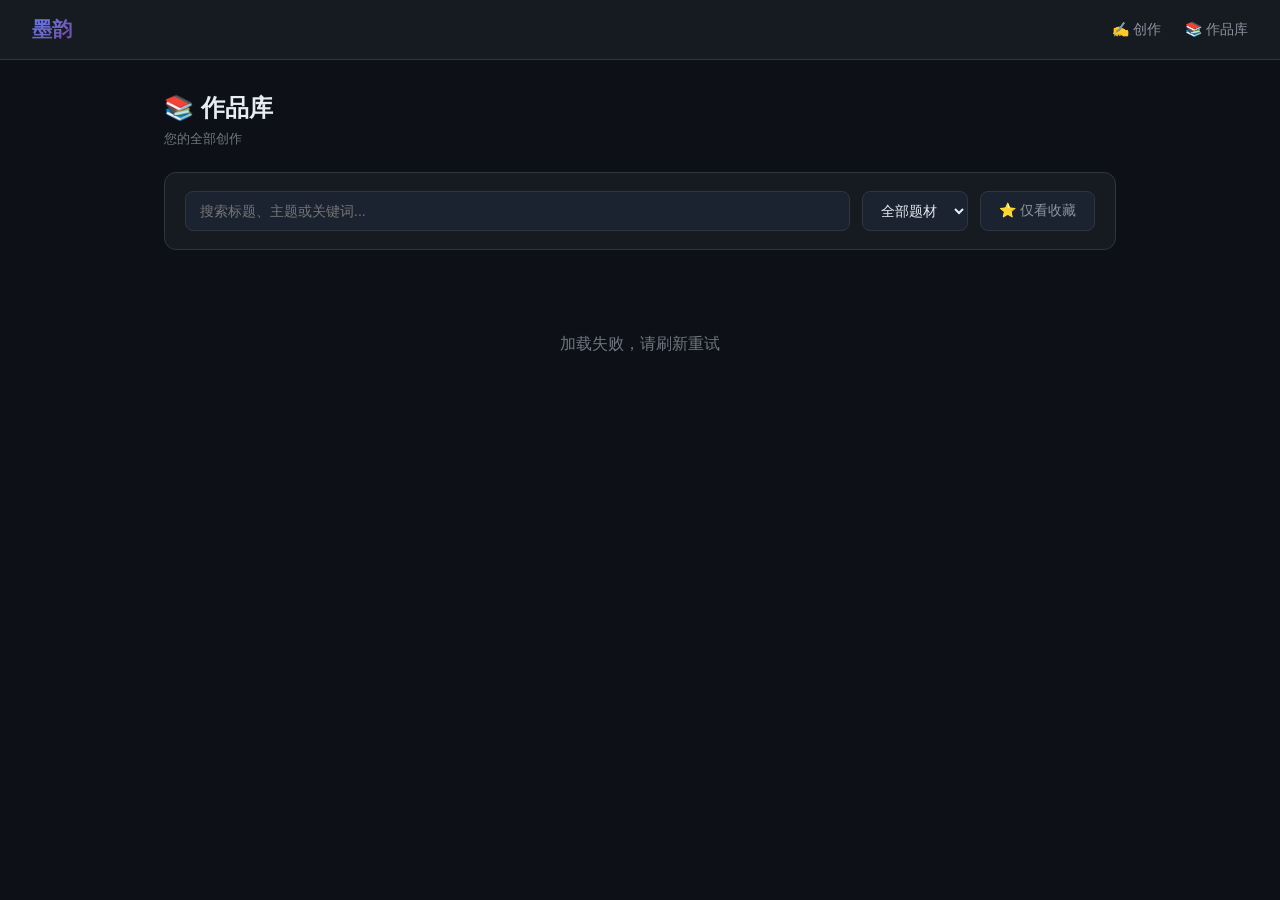
==== templates/history.html @ cf3dd603 "feat: MVP v1.0 - 文章创作工作台 - Flask 后端（26 个 API 接口） - 5 种文体 AI 生成引擎 - 用户认证（注册/登录/登出） - 安全：SECRET_KEY 环境" ====
<!DOCTYPE html>
<html lang="zh-CN">
<head>
    <meta charset="UTF-8">
    <meta name="viewport" content="width=device-width, initial-scale=1.0">
    <title>作品库 - 墨韵</title>
    <style>
        * { margin: 0; padding: 0; box-sizing: border-box; }
        :root {
            --bg-primary: #0d1117;
            --bg-secondary: #161b22;
            --bg-tertiary: #1c2330;
            --border: #30363d;
            --text-primary: #e6edf3;
            --text-secondary: #8b949e;
            --text-muted: #6e7681;
            --accent: #7c8cf8;
            --accent-glow: rgba(124, 140, 248, 0.15);
            --accent-grad: linear-gradient(135deg, #667eea 0%, #764ba2 100%);
            --danger: #f85149;
            --success: #3fb950;
            --gold: #ffd866;
            --radius: 12px;
            --radius-sm: 8px;
            --shadow: 0 8px 24px rgba(0,0,0,0.4);
        }
        body {
            font-family: -apple-system, 'PingFang SC', 'Microsoft YaHei', sans-serif;
            background: var(--bg-primary);
            color: var(--text-primary);
            min-height: 100vh;
        }
        .topbar {
            background: var(--bg-secondary);
            border-bottom: 1px solid var(--border);
            padding: 16px 32px;
            display: flex;
            justify-content: space-between;
            align-items: center;
            position: sticky;
            top: 0;
            z-index: 100;
        }
        .topbar-brand {
            font-size: 20px;
            font-weight: 700;
            background: var(--accent-grad);
            -webkit-background-clip: text;
            -webkit-text-fill-color: transparent;
        }
        .topbar-nav { display: flex; gap: 24px; align-items: center; }
        .topbar-nav a { color: var(--text-secondary); text-decoration: none; font-size: 14px; transition: color 0.3s; }
        .topbar-nav a:hover { color: var(--accent); }
        .content { max-width: 1000px; margin: 0 auto; padding: 32px 24px 80px; }

        .page-title { font-size: 24px; font-weight: 700; margin-bottom: 6px; }
        .page-sub { font-size: 13px; color: var(--text-muted); margin-bottom: 24px; }

        .toolbar {
            display: flex;
            gap: 12px;
            flex-wrap: wrap;
            margin-bottom: 24px;
            padding: 18px 20px;
            background: var(--bg-secondary);
            border: 1px solid var(--border);
            border-radius: var(--radius);
        }
        .toolbar input, .toolbar select {
            padding: 10px 14px;
            background: var(--bg-tertiary);
            border: 1px solid var(--border);
            border-radius: var(--radius-sm);
            color: var(--text-primary);
            font-size: 14px;
            font-family: inherit;
        }
        .toolbar input { flex: 1; min-width: 180px; }
        .toolbar input:focus, .toolbar select:focus { outline: none; border-color: var(--accent); }
        .toolbar .filter-btn {
            padding: 10px 18px;
            background: var(--bg-tertiary);
            border: 1px solid var(--border);
            color: var(--text-secondary);
            border-radius: var(--radius-sm);
            cursor: pointer;
            font-size: 14px;
            font-family: inherit;
            transition: all 0.25s;
        }
        .toolbar .filter-btn.active { border-color: var(--accent); color: var(--accent); background: var(--accent-glow); }

        .work-list { display: flex; flex-direction: column; gap: 14px; }
        .work-card {
            background: var(--bg-secondary);
            border: 1px solid var(--border);
            border-radius: var(--radius);
            padding: 20px 24px;
            display: flex;
            justify-content: space-between;
            align-items: center;
            gap: 16px;
            transition: all 0.25s;
        }
        .work-card:hover { border-color: var(--accent); transform: translateX(3px); }
        .work-card.fav { border-left: 3px solid var(--gold); }
        .work-info { flex: 1; min-width: 0; }
        .work-title {
            font-size: 16px;
            font-weight: 600;
            margin-bottom: 10px;
            white-space: nowrap;
            overflow: hidden;
            text-overflow: ellipsis;
            display: flex;
            align-items: center;
            gap: 8px;
        }
        .work-title .star { color: var(--gold); }
        .work-meta { display: flex; flex-wrap: wrap; gap: 8px; }
        .tag {
            font-size: 12px;
            padding: 3px 10px;
            background: var(--bg-tertiary);
            border: 1px solid var(--border);
            border-radius: 20px;
            color: var(--text-secondary);
        }
        .tag-accent { color: var(--accent); border-color: var(--accent); }
        .work-actions { display: flex; gap: 8px; flex-shrink: 0; }
        .btn {
            padding: 7px 14px;
            background: var(--bg-tertiary);
            border: 1px solid var(--border);
            color: var(--text-secondary);
            border-radius: var(--radius-sm);
            cursor: pointer;
            font-size: 13px;
            transition: all 0.25s;
            font-family: inherit;
            white-space: nowrap;
        }
        .btn:hover { border-color: var(--accent); color: var(--accent); }
        .btn-danger { border-color: var(--danger); color: var(--danger); }
        .btn-danger:hover { background: var(--danger); color: #fff; }
        .btn-star { border-color: var(--gold); color: var(--gold); }
        .btn-star:hover { background: var(--gold); color: #222; }

        .empty-state { text-align: center; padding: 80px 20px; color: var(--text-muted); }
        .empty-state .icon { font-size: 56px; opacity: 0.3; margin-bottom: 16px; }
        .empty-state a { color: var(--accent); text-decoration: none; }
        .loading { text-align: center; padding: 60px; color: var(--text-muted); }
        .loading .spinner {
            width: 36px; height: 36px;
            margin: 0 auto 16px;
            border: 3px solid var(--border);
            border-top-color: var(--accent);
            border-radius: 50%;
            animation: spin 0.8s linear infinite;
        }
        @keyframes spin { to { transform: rotate(360deg); } }
    </style>
</head>
<body>
    <div class="topbar">
        <div class="topbar-brand">墨韵</div>
        <div class="topbar-nav">
            <a href="/">✍️ 创作</a>
            <a href="/history">📚 作品库</a>
        </div>
    </div>
    <div class="content">
        <div class="page-title">📚 作品库</div>
        <div class="page-sub" id="pageSub">您的全部创作</div>

        <div class="toolbar">
            <input type="text" id="searchInput" placeholder="搜索标题、主题或关键词..." oninput="debouncedLoad()">
            <select id="genreSelect" onchange="loadArticles()">
                <option value="">全部题材</option>
            </select>
            <button class="filter-btn" id="favBtn" onclick="toggleFavFilter()">⭐ 仅看收藏</button>
        </div>

        <div class="work-list" id="workList">
            <div class="loading"><div class="spinner"></div>加载中...</div>
        </div>
    </div>
    <script>
        let favOnly = false;
        let debounceTimer = null;

        function esc(s) {
            return String(s == null ? '' : s).replace(/&/g, '&amp;').replace(/</g, '&lt;').replace(/>/g, '&gt;').replace(/"/g, '&quot;');
        }

        function debouncedLoad() {
            clearTimeout(debounceTimer);
            debounceTimer = setTimeout(loadArticles, 300);
        }

        function toggleFavFilter() {
            favOnly = !favOnly;
            document.getElementById('favBtn').classList.toggle('active', favOnly);
            loadArticles();
        }

        function loadGenres() {
            fetch('/api/genres')
            .then(res => res.json())
            .then(data => {
                const sel = document.getElementById('genreSelect');
                (data.genres || []).forEach(g => {
                    const opt = document.createElement('option');
                    opt.value = g;
                    opt.textContent = g;
                    sel.appendChild(opt);
                });
            });
        }

        function loadArticles() {
            const q = document.getElementById('searchInput').value.trim();
            const genre = document.getElementById('genreSelect').value;
            const params = new URLSearchParams();
            if (q) params.set('q', q);
            if (genre) params.set('genre', genre);
            if (favOnly) params.set('fav', '1');

            const list = document.getElementById('workList');
            list.innerHTML = '<div class="loading"><div class="spinner"></div>加载中...</div>';

            fetch('/api/articles?' + params.toString())
            .then(res => res.json())
            .then(data => {
                const works = data.articles || [];
                const sub = document.getElementById('pageSub');
                if (sub) sub.textContent = '共 ' + works.length + ' 篇作品';
                if (works.length === 0) {
                    list.innerHTML = '<div class="empty-state"><div class="icon">📭</div><p>没有找到作品</p><p style="margin-top:10px;"><a href="/">去创作一篇 ✨</a></p></div>';
                    return;
                }
                let html = '';
                works.forEach(a => {
                    html += '<div class="work-card' + (a.is_favorite ? ' fav' : '') + '">';
                    html += '<div class="work-info">';
                    html += '<div class="work-title">' + (a.is_favorite ? '<span class="star">★</span>' : '') + esc(a.title) + '</div>';
                    html += '<div class="work-meta">';
                    html += '<span class="tag tag-accent">' + esc(a.genre) + '</span>';
                    html += '<span class="tag">主题 · ' + esc(a.topic) + '</span>';
                    html += '<span class="tag">' + a.chapter_count + ' 部分</span>';
                    html += '<span class="tag">' + a.word_count + ' 字</span>';
                    html += '<span class="tag">' + esc(a.created_at) + '</span>';
                    html += '</div></div>';
                    html += '<div class="work-actions">';
                    html += '<button class="btn" onclick="location.href=\'/article/' + a.id + '\'">阅读</button>';
                    html += '<button class="btn" onclick="renameWork(' + a.id + ')">重命名</button>';
                    html += '<button class="btn btn-star" onclick="toggleFav(' + a.id + ')">' + (a.is_favorite ? '取消收藏' : '收藏') + '</button>';
                    html += '<button class="btn btn-danger" onclick="deleteWork(' + a.id + ')">删除</button>';
                    html += '</div></div>';
                });
                list.innerHTML = html;
            })
            .catch(() => {
                list.innerHTML = '<div class="loading">加载失败，请刷新重试</div>';
            });
        }

        function renameWork(id) {
            const current = prompt('请输入新的标题：');
            if (current === null) return;
            const title = current.trim();
            if (!title) { alert('标题不能为空'); return; }
            fetch('/api/articles/' + id + '/rename', {
                method: 'PUT',
                headers: { 'Content-Type': 'application/json' },
                body: JSON.stringify({ title: title })
            })
            .then(res => res.json())
            .then(() => loadArticles())
            .catch(() => alert('重命名失败，请重试'));
        }

        function toggleFav(id) {
            fetch('/api/articles/' + id + '/favorite', { method: 'POST' })
            .then(res => res.json())
            .then(() => loadArticles())
            .catch(() => alert('操作失败，请重试'));
        }

        function deleteWork(id) {
            if (!confirm('确定删除这篇作品？删除后无法恢复。')) return;
            fetch('/api/articles/' + id, { method: 'DELETE' })
            .then(res => res.json())
            .then(() => loadArticles());
        }

        loadGenres();
        loadArticles();
    </script>
</body>
</html>
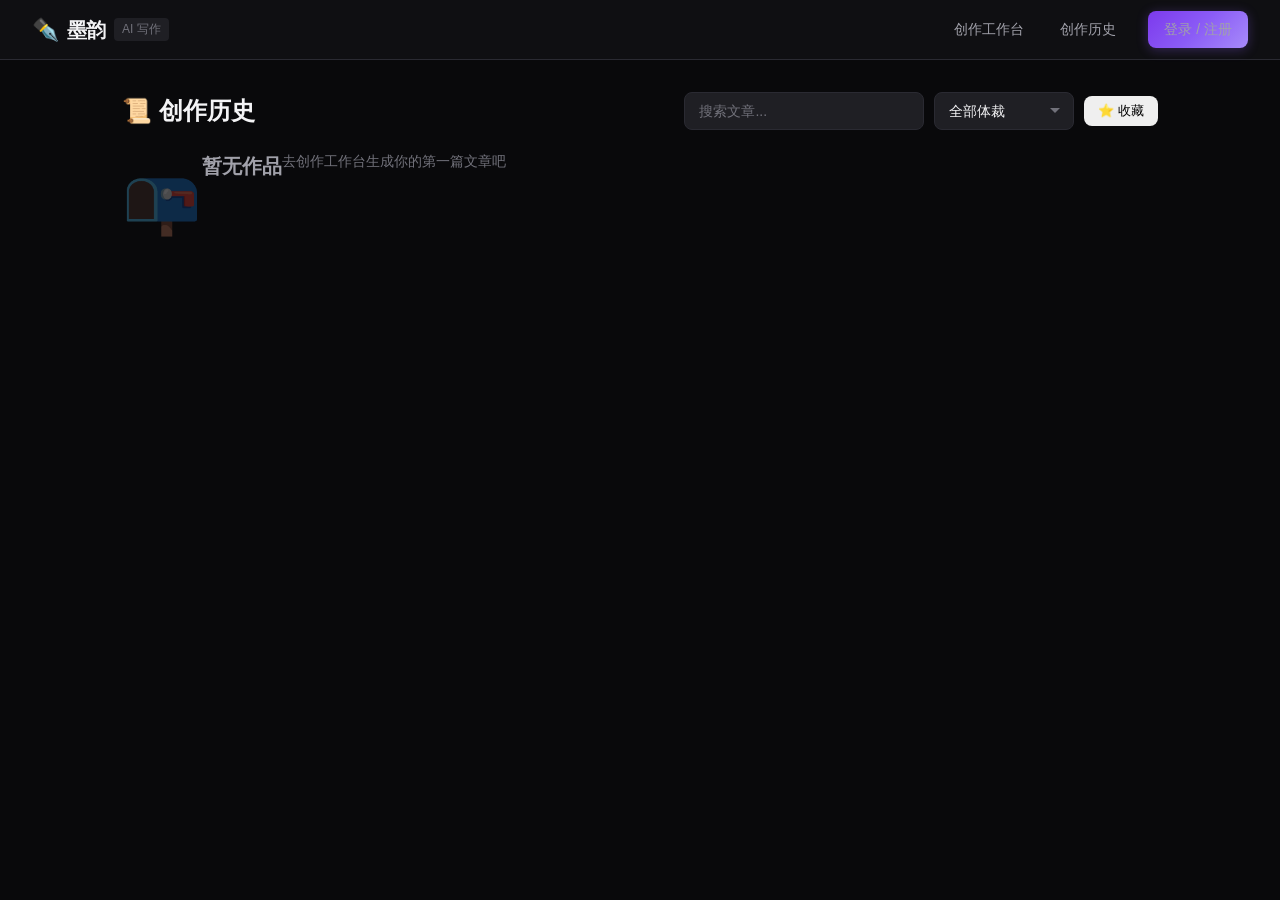
==== commit 45a61783: "fix: 全面审核修复 - 7 项问题全部解决 - 会员到期提醒（reminder 字段，7天内到期提示续费） - 后端 AI 生成次数校验（用完返回 429） - API 接口文档（API.md，覆" ====
--- a/templates/history.html
+++ b/templates/history.html
@@ -3,298 +3,236 @@
 <head>
     <meta charset="UTF-8">
     <meta name="viewport" content="width=device-width, initial-scale=1.0">
-    <title>作品库 - 墨韵</title>
-    <style>
-        * { margin: 0; padding: 0; box-sizing: border-box; }
-        :root {
-            --bg-primary: #0d1117;
-            --bg-secondary: #161b22;
-            --bg-tertiary: #1c2330;
-            --border: #30363d;
-            --text-primary: #e6edf3;
-            --text-secondary: #8b949e;
-            --text-muted: #6e7681;
-            --accent: #7c8cf8;
-            --accent-glow: rgba(124, 140, 248, 0.15);
-            --accent-grad: linear-gradient(135deg, #667eea 0%, #764ba2 100%);
-            --danger: #f85149;
-            --success: #3fb950;
-            --gold: #ffd866;
-            --radius: 12px;
-            --radius-sm: 8px;
-            --shadow: 0 8px 24px rgba(0,0,0,0.4);
-        }
-        body {
-            font-family: -apple-system, 'PingFang SC', 'Microsoft YaHei', sans-serif;
-            background: var(--bg-primary);
-            color: var(--text-primary);
-            min-height: 100vh;
-        }
-        .topbar {
-            background: var(--bg-secondary);
-            border-bottom: 1px solid var(--border);
-            padding: 16px 32px;
-            display: flex;
-            justify-content: space-between;
-            align-items: center;
-            position: sticky;
-            top: 0;
-            z-index: 100;
-        }
-        .topbar-brand {
-            font-size: 20px;
-            font-weight: 700;
-            background: var(--accent-grad);
-            -webkit-background-clip: text;
-            -webkit-text-fill-color: transparent;
-        }
-        .topbar-nav { display: flex; gap: 24px; align-items: center; }
-        .topbar-nav a { color: var(--text-secondary); text-decoration: none; font-size: 14px; transition: color 0.3s; }
-        .topbar-nav a:hover { color: var(--accent); }
-        .content { max-width: 1000px; margin: 0 auto; padding: 32px 24px 80px; }
-
-        .page-title { font-size: 24px; font-weight: 700; margin-bottom: 6px; }
-        .page-sub { font-size: 13px; color: var(--text-muted); margin-bottom: 24px; }
-
-        .toolbar {
-            display: flex;
-            gap: 12px;
-            flex-wrap: wrap;
-            margin-bottom: 24px;
-            padding: 18px 20px;
-            background: var(--bg-secondary);
-            border: 1px solid var(--border);
-            border-radius: var(--radius);
-        }
-        .toolbar input, .toolbar select {
-            padding: 10px 14px;
-            background: var(--bg-tertiary);
-            border: 1px solid var(--border);
-            border-radius: var(--radius-sm);
-            color: var(--text-primary);
-            font-size: 14px;
-            font-family: inherit;
-        }
-        .toolbar input { flex: 1; min-width: 180px; }
-        .toolbar input:focus, .toolbar select:focus { outline: none; border-color: var(--accent); }
-        .toolbar .filter-btn {
-            padding: 10px 18px;
-            background: var(--bg-tertiary);
-            border: 1px solid var(--border);
-            color: var(--text-secondary);
-            border-radius: var(--radius-sm);
-            cursor: pointer;
-            font-size: 14px;
-            font-family: inherit;
-            transition: all 0.25s;
-        }
-        .toolbar .filter-btn.active { border-color: var(--accent); color: var(--accent); background: var(--accent-glow); }
-
-        .work-list { display: flex; flex-direction: column; gap: 14px; }
-        .work-card {
-            background: var(--bg-secondary);
-            border: 1px solid var(--border);
-            border-radius: var(--radius);
-            padding: 20px 24px;
-            display: flex;
-            justify-content: space-between;
-            align-items: center;
-            gap: 16px;
-            transition: all 0.25s;
-        }
-        .work-card:hover { border-color: var(--accent); transform: translateX(3px); }
-        .work-card.fav { border-left: 3px solid var(--gold); }
-        .work-info { flex: 1; min-width: 0; }
-        .work-title {
-            font-size: 16px;
-            font-weight: 600;
-            margin-bottom: 10px;
-            white-space: nowrap;
-            overflow: hidden;
-            text-overflow: ellipsis;
-            display: flex;
-            align-items: center;
-            gap: 8px;
-        }
-        .work-title .star { color: var(--gold); }
-        .work-meta { display: flex; flex-wrap: wrap; gap: 8px; }
-        .tag {
-            font-size: 12px;
-            padding: 3px 10px;
-            background: var(--bg-tertiary);
-            border: 1px solid var(--border);
-            border-radius: 20px;
-            color: var(--text-secondary);
-        }
-        .tag-accent { color: var(--accent); border-color: var(--accent); }
-        .work-actions { display: flex; gap: 8px; flex-shrink: 0; }
-        .btn {
-            padding: 7px 14px;
-            background: var(--bg-tertiary);
-            border: 1px solid var(--border);
-            color: var(--text-secondary);
-            border-radius: var(--radius-sm);
-            cursor: pointer;
-            font-size: 13px;
-            transition: all 0.25s;
-            font-family: inherit;
-            white-space: nowrap;
-        }
-        .btn:hover { border-color: var(--accent); color: var(--accent); }
-        .btn-danger { border-color: var(--danger); color: var(--danger); }
-        .btn-danger:hover { background: var(--danger); color: #fff; }
-        .btn-star { border-color: var(--gold); color: var(--gold); }
-        .btn-star:hover { background: var(--gold); color: #222; }
-
-        .empty-state { text-align: center; padding: 80px 20px; color: var(--text-muted); }
-        .empty-state .icon { font-size: 56px; opacity: 0.3; margin-bottom: 16px; }
-        .empty-state a { color: var(--accent); text-decoration: none; }
-        .loading { text-align: center; padding: 60px; color: var(--text-muted); }
-        .loading .spinner {
-            width: 36px; height: 36px;
-            margin: 0 auto 16px;
-            border: 3px solid var(--border);
-            border-top-color: var(--accent);
-            border-radius: 50%;
-            animation: spin 0.8s linear infinite;
-        }
-        @keyframes spin { to { transform: rotate(360deg); } }
-    </style>
+    <meta http-equiv="Cache-Control" content="no-cache, no-store, must-revalidate">
+    <link rel="icon" type="image/svg+xml" href="/static/favicon.svg">
+    <title>创作历史 · 墨韵</title>
+    <link rel="stylesheet" href="/static/style.css?v=15">
 </head>
 <body>
-    <div class="topbar">
-        <div class="topbar-brand">墨韵</div>
-        <div class="topbar-nav">
-            <a href="/">✍️ 创作</a>
-            <a href="/history">📚 作品库</a>
+    <header class="topbar">
+        <div class="topbar-brand">
+            <span class="brand-icon">✒️</span>
+            墨韵
+            <span class="brand-sub">AI 写作</span>
+        </div>
+        <nav class="topbar-nav">
+            <a href="/">创作工作台</a>
+            <a href="/history" class="active">创作历史</a>
+            <span class="topbar-user" id="userInfo"></span>
+            <a href="javascript:void(0)" id="authLink" class="btn btn-sm btn-primary" onclick="openAuthModal('login')">登录 / 注册</a>
+        </nav>
+    </header>
+
+    <div class="workspace" style="max-width:1100px;margin:0 auto;padding:32px;">
+        <div class="result-header">
+            <h2 style="font-size:24px;font-weight:700;">📜 创作历史</h2>
+            <div style="display:flex;gap:10px;align-items:center;">
+                <input type="text" class="input-field" id="searchInput" placeholder="搜索文章..." style="width:240px;">
+                <select class="input-field" id="genreFilter" style="width:140px;">
+                    <option value="">全部体裁</option>
+                </select>
+                <button class="btn btn-sm" id="favFilter" onclick="toggleFavFilter()" style="white-space:nowrap;">⭐ 收藏</button>
+            </div>
+        </div>
+
+        <div id="articleList" style="display:flex;flex-direction:column;gap:12px;margin-top:20px;"></div>
+
+        <div id="emptyState" class="workspace-empty" style="display:none;">
+            <div class="icon">📭</div>
+            <div class="text">暂无作品</div>
+            <div class="hint">去创作工作台生成你的第一篇文章吧</div>
+        </div>
+
+        <div id="loadingState" class="loading-state" style="display:none;">
+            <div class="spinner"></div>
+            <p style="margin-top:12px;color:var(--text-tertiary);">加载中...</p>
         </div>
     </div>
-    <div class="content">
-        <div class="page-title">📚 作品库</div>
-        <div class="page-sub" id="pageSub">您的全部创作</div>
-
-        <div class="toolbar">
-            <input type="text" id="searchInput" placeholder="搜索标题、主题或关键词..." oninput="debouncedLoad()">
-            <select id="genreSelect" onchange="loadArticles()">
-                <option value="">全部题材</option>
-            </select>
-            <button class="filter-btn" id="favBtn" onclick="toggleFavFilter()">⭐ 仅看收藏</button>
-        </div>
-
-        <div class="work-list" id="workList">
-            <div class="loading"><div class="spinner"></div>加载中...</div>
+
+    <div class="modal-overlay" id="authModal">
+        <div class="modal">
+            <button class="modal-close" onclick="closeAuthModal()">✕</button>
+            <div class="modal-icon">✒️</div>
+            <h2 id="authTitle">欢迎回来</h2>
+            <p class="modal-subtitle" id="authSubtitle">登录你的账号，继续创作之旅</p>
+            <div class="form-group">
+                <label>用户名</label>
+                <input type="text" class="input-field" id="authUsername" placeholder="请输入用户名（2-20个字符）">
+            </div>
+            <div class="form-group">
+                <label>密码</label>
+                <input type="password" class="input-field" id="authPassword" placeholder="请输入密码（至少6位）">
+            </div>
+            <div class="error-msg" id="authError"></div>
+            <button class="modal-btn" id="authSubmit" onclick="submitAuth()">登录</button>
+            <div class="switch-text">
+                <span id="switchText">还没有账号？</span>
+                <a id="switchLink" onclick="openAuthModal('register')">立即注册</a>
+            </div>
+            <div class="modal-footer">🔒 安全加密传输 · 你的数据只属于你</div>
         </div>
     </div>
+
     <script>
-        let favOnly = false;
-        let debounceTimer = null;
-
-        function esc(s) {
-            return String(s == null ? '' : s).replace(/&/g, '&amp;').replace(/</g, '&lt;').replace(/>/g, '&gt;').replace(/"/g, '&quot;');
-        }
-
-        function debouncedLoad() {
-            clearTimeout(debounceTimer);
-            debounceTimer = setTimeout(loadArticles, 300);
+        let authMode = 'login';
+        let favFilterOn = false;
+
+        function openAuthModal(mode) {
+            authMode = mode;
+            document.getElementById('authModal').classList.add('show');
+            document.getElementById('authTitle').textContent = mode === 'login' ? '欢迎回来' : '创建账号';
+            document.getElementById('authSubtitle').textContent = mode === 'login' ? '登录你的账号，继续创作之旅' : '注册墨韵账号，开启 AI 创作之旅';
+            document.getElementById('authSubmit').textContent = mode === 'login' ? '登录' : '注册';
+            document.getElementById('switchText').textContent = mode === 'login' ? '还没有账号？' : '已有账号？';
+            document.getElementById('switchLink').textContent = mode === 'login' ? '立即注册' : '去登录';
+            document.getElementById('authError').classList.remove('show');
+            history.pushState({ modalOpen: true }, '');
+        }
+
+        function closeAuthModal() {
+            document.getElementById('authModal').classList.remove('show');
+            if (history.state && history.state.modalOpen) history.back();
+        }
+
+        window.addEventListener('popstate', function(e) {
+            if (e.state && e.state.modalOpen) document.getElementById('authModal').classList.remove('show');
+        });
+
+        document.addEventListener('click', function(e) {
+            if (e.target.id === 'authModal') closeAuthModal();
+        });
+
+        function submitAuth() {
+            const username = document.getElementById('authUsername').value.trim();
+            const password = document.getElementById('authPassword').value.trim();
+            const errorEl = document.getElementById('authError');
+            if (!username || !password) { errorEl.textContent = '请填写用户名和密码'; errorEl.classList.add('show'); return; }
+            fetch('/api/' + authMode, {
+                method: 'POST', headers: { 'Content-Type': 'application/json' },
+                body: JSON.stringify({ username, password })
+            }).then(res => res.json()).then(data => {
+                if (data.error) { errorEl.textContent = data.error; errorEl.classList.add('show'); }
+                else { document.getElementById('authModal').classList.remove('show'); checkUserStatus(); loadArticles(); }
+            }).catch(() => { errorEl.textContent = '请求失败，请重试'; errorEl.classList.add('show'); });
+        }
+
+        function checkUserStatus() {
+            fetch('/api/user/status').then(res => res.json()).then(data => {
+                const ui = document.getElementById('userInfo');
+                const al = document.getElementById('authLink');
+                if (data.logged_in) {
+                    ui.textContent = '👤 ' + data.username;
+                    al.textContent = '退出';
+                    al.onclick = () => { fetch('/api/logout', { method: 'POST' }).then(() => location.reload()); };
+                }
+            });
         }
 
         function toggleFavFilter() {
-            favOnly = !favOnly;
-            document.getElementById('favBtn').classList.toggle('active', favOnly);
+            favFilterOn = !favFilterOn;
+            document.getElementById('favFilter').style.background = favFilterOn ? 'var(--accent-soft)' : '';
+            document.getElementById('favFilter').style.color = favFilterOn ? 'var(--accent-strong)' : '';
             loadArticles();
-        }
-
-        function loadGenres() {
-            fetch('/api/genres')
-            .then(res => res.json())
-            .then(data => {
-                const sel = document.getElementById('genreSelect');
-                (data.genres || []).forEach(g => {
-                    const opt = document.createElement('option');
-                    opt.value = g;
-                    opt.textContent = g;
-                    sel.appendChild(opt);
-                });
-            });
         }
 
         function loadArticles() {
             const q = document.getElementById('searchInput').value.trim();
-            const genre = document.getElementById('genreSelect').value;
+            const genre = document.getElementById('genreFilter').value;
+            const fav = favFilterOn ? '1' : '';
             const params = new URLSearchParams();
             if (q) params.set('q', q);
             if (genre) params.set('genre', genre);
-            if (favOnly) params.set('fav', '1');
-
-            const list = document.getElementById('workList');
-            list.innerHTML = '<div class="loading"><div class="spinner"></div>加载中...</div>';
+            if (fav) params.set('fav', fav);
+
+            document.getElementById('loadingState').style.display = 'block';
+            document.getElementById('articleList').innerHTML = '';
+            document.getElementById('emptyState').style.display = 'none';
 
             fetch('/api/articles?' + params.toString())
             .then(res => res.json())
             .then(data => {
-                const works = data.articles || [];
-                const sub = document.getElementById('pageSub');
-                if (sub) sub.textContent = '共 ' + works.length + ' 篇作品';
-                if (works.length === 0) {
-                    list.innerHTML = '<div class="empty-state"><div class="icon">📭</div><p>没有找到作品</p><p style="margin-top:10px;"><a href="/">去创作一篇 ✨</a></p></div>';
+                document.getElementById('loadingState').style.display = 'none';
+                if (!data.articles || data.articles.length === 0) {
+                    document.getElementById('emptyState').style.display = 'flex';
                     return;
                 }
-                let html = '';
-                works.forEach(a => {
-                    html += '<div class="work-card' + (a.is_favorite ? ' fav' : '') + '">';
-                    html += '<div class="work-info">';
-                    html += '<div class="work-title">' + (a.is_favorite ? '<span class="star">★</span>' : '') + esc(a.title) + '</div>';
-                    html += '<div class="work-meta">';
-                    html += '<span class="tag tag-accent">' + esc(a.genre) + '</span>';
-                    html += '<span class="tag">主题 · ' + esc(a.topic) + '</span>';
-                    html += '<span class="tag">' + a.chapter_count + ' 部分</span>';
-                    html += '<span class="tag">' + a.word_count + ' 字</span>';
-                    html += '<span class="tag">' + esc(a.created_at) + '</span>';
-                    html += '</div></div>';
-                    html += '<div class="work-actions">';
-                    html += '<button class="btn" onclick="location.href=\'/article/' + a.id + '\'">阅读</button>';
-                    html += '<button class="btn" onclick="renameWork(' + a.id + ')">重命名</button>';
-                    html += '<button class="btn btn-star" onclick="toggleFav(' + a.id + ')">' + (a.is_favorite ? '取消收藏' : '收藏') + '</button>';
-                    html += '<button class="btn btn-danger" onclick="deleteWork(' + a.id + ')">删除</button>';
-                    html += '</div></div>';
+                const list = document.getElementById('articleList');
+                data.articles.forEach(a => {
+                    const card = document.createElement('div');
+                    card.style.cssText = 'background:var(--bg-elevated);border:1px solid var(--border-default);border-radius:var(--radius-lg);padding:20px;display:flex;justify-content:space-between;align-items:center;transition:all var(--transition);';
+                    card.onmouseenter = () => { card.style.borderColor = 'var(--border-strong)'; card.style.boxShadow = 'var(--shadow-sm)'; };
+                    card.onmouseleave = () => { card.style.borderColor = 'var(--border-default)'; card.style.boxShadow = 'none'; };
+                    card.innerHTML = `
+                        <div style="flex:1;cursor:pointer;" onclick="location.href='/article/${a.id}'">
+                            <h4 style="font-size:16px;font-weight:600;margin-bottom:6px;">${escapeHtml(a.title)}</h4>
+                            <div style="font-size:12px;color:var(--text-tertiary);display:flex;gap:12px;">
+                                <span>📂 ${escapeHtml(a.genre)}</span>
+                                <span>📝 ${a.word_count || 0} 字</span>
+                                <span>📖 ${a.chapter_count || 1} 章</span>
+                                <span>🕐 ${a.created_at || ''}</span>
+                            </div>
+                        </div>
+                        <div style="display:flex;gap:8px;align-items:center;">
+                            <span style="cursor:pointer;font-size:18px;" onclick="event.stopPropagation();toggleFav(${a.id})">${a.is_favorite ? '⭐' : '☆'}</span>
+                            <button class="btn btn-sm btn-ghost" onclick="event.stopPropagation();renameArticle(${a.id}, '${escapeHtml(a.title)}')">✏️</button>
+                            <button class="btn btn-sm btn-ghost" onclick="event.stopPropagation();deleteArticle(${a.id})" style="color:var(--danger);">🗑️</button>
+                        </div>
+                    `;
+                    list.appendChild(card);
                 });
-                list.innerHTML = html;
             })
             .catch(() => {
-                list.innerHTML = '<div class="loading">加载失败，请刷新重试</div>';
+                document.getElementById('loadingState').style.display = 'none';
+                document.getElementById('emptyState').style.display = 'flex';
             });
         }
 
-        function renameWork(id) {
-            const current = prompt('请输入新的标题：');
-            if (current === null) return;
-            const title = current.trim();
-            if (!title) { alert('标题不能为空'); return; }
-            fetch('/api/articles/' + id + '/rename', {
-                method: 'PUT',
-                headers: { 'Content-Type': 'application/json' },
-                body: JSON.stringify({ title: title })
-            })
-            .then(res => res.json())
-            .then(() => loadArticles())
-            .catch(() => alert('重命名失败，请重试'));
+        function escapeHtml(text) {
+            const div = document.createElement('div');
+            div.textContent = text;
+            return div.innerHTML;
         }
 
         function toggleFav(id) {
-            fetch('/api/articles/' + id + '/favorite', { method: 'POST' })
-            .then(res => res.json())
-            .then(() => loadArticles())
-            .catch(() => alert('操作失败，请重试'));
-        }
-
-        function deleteWork(id) {
-            if (!confirm('确定删除这篇作品？删除后无法恢复。')) return;
-            fetch('/api/articles/' + id, { method: 'DELETE' })
-            .then(res => res.json())
-            .then(() => loadArticles());
-        }
-
-        loadGenres();
+            fetch('/api/articles/' + id + '/favorite', { method: 'POST' }).then(() => loadArticles());
+        }
+
+        function renameArticle(id, oldTitle) {
+            const newTitle = prompt('请输入新标题：', oldTitle);
+            if (newTitle && newTitle.trim()) {
+                fetch('/api/articles/' + id + '/rename', {
+                    method: 'PUT', headers: { 'Content-Type': 'application/json' },
+                    body: JSON.stringify({ title: newTitle.trim() })
+                }).then(() => loadArticles());
+            }
+        }
+
+        function deleteArticle(id) {
+            if (confirm('确定要删除这篇文章吗？此操作不可恢复。')) {
+                fetch('/api/articles/' + id, { method: 'DELETE' }).then(() => loadArticles());
+            }
+        }
+
+        // 加载体裁列表
+        fetch('/api/genres').then(res => res.json()).then(data => {
+            const sel = document.getElementById('genreFilter');
+            (data.genres || []).forEach(g => {
+                const opt = document.createElement('option');
+                opt.value = g;
+                opt.textContent = g;
+                sel.appendChild(opt);
+            });
+        });
+
+        // 搜索防抖
+        let searchTimer;
+        document.getElementById('searchInput').addEventListener('input', function() {
+            clearTimeout(searchTimer);
+            searchTimer = setTimeout(loadArticles, 300);
+        });
+        document.getElementById('genreFilter').addEventListener('change', loadArticles);
+
+        checkUserStatus();
         loadArticles();
     </script>
 </body>
--- a/static/style.css
+++ b/static/style.css
@@ -0,0 +1,903 @@
+/* ============================================================
+   墨韵 · AI 智能写作平台 — 丰富页面设计
+   ============================================================ */
+
+* { margin: 0; padding: 0; box-sizing: border-box; }
+
+:root {
+    --bg-root: #09090b;
+    --bg-surface: #111114;
+    --bg-elevated: #18181c;
+    --bg-field: #1f1f24;
+    --bg-hover: #27272d;
+    --border-default: #2a2a32;
+    --border-strong: #3d3d48;
+    --text-primary: #f4f4f6;
+    --text-secondary: #a1a1aa;
+    --text-tertiary: #71717a;
+    --accent: #8b5cf6;
+    --accent-soft: rgba(139, 92, 246, 0.12);
+    --accent-strong: #a78bfa;
+    --accent-gradient: linear-gradient(135deg, #8b5cf6 0%, #a78bfa 40%, #c084fc 100%);
+    --accent-gradient-2: linear-gradient(135deg, #7c3aed 0%, #8b5cf6 50%, #a78bfa 100%);
+    --success: #34d399;
+    --danger: #f87171;
+    --warning: #fbbf24;
+    --radius-xl: 20px;
+    --radius-lg: 16px;
+    --radius-md: 12px;
+    --radius-sm: 8px;
+    --radius-xs: 6px;
+    --shadow-sm: 0 2px 8px rgba(0,0,0,0.3);
+    --shadow-md: 0 4px 20px rgba(0,0,0,0.4);
+    --shadow-lg: 0 8px 40px rgba(0,0,0,0.5);
+    --transition: 0.2s cubic-bezier(0.4, 0, 0.2, 1);
+    --font-sans: -apple-system, BlinkMacSystemFont, 'SF Pro Display', 'PingFang SC', 'Microsoft YaHei', 'Noto Sans SC', sans-serif;
+}
+
+html { scroll-behavior: smooth; }
+
+body {
+    font-family: var(--font-sans);
+    background: var(--bg-root);
+    color: var(--text-primary);
+    line-height: 1.6;
+    -webkit-font-smoothing: antialiased;
+}
+
+/* ============================================================
+   顶栏
+   ============================================================ */
+
+.topbar {
+    position: sticky;
+    top: 0;
+    z-index: 100;
+    display: flex;
+    align-items: center;
+    justify-content: space-between;
+    height: 60px;
+    padding: 0 32px;
+    background: rgba(17, 17, 20, 0.85);
+    backdrop-filter: saturate(180%) blur(20px);
+    -webkit-backdrop-filter: saturate(180%) blur(20px);
+    border-bottom: 1px solid var(--border-default);
+}
+
+.topbar-brand {
+    display: flex;
+    align-items: center;
+    gap: 8px;
+    font-size: 20px;
+    font-weight: 700;
+    letter-spacing: -0.3px;
+}
+
+.brand-icon { font-size: 22px; }
+
+.brand-sub {
+    font-size: 12px;
+    font-weight: 500;
+    color: var(--text-tertiary);
+    background: var(--bg-field);
+    padding: 2px 8px;
+    border-radius: 4px;
+    letter-spacing: 0;
+}
+
+.topbar-nav {
+    display: flex;
+    align-items: center;
+    gap: 4px;
+}
+
+.topbar-nav a {
+    padding: 7px 16px;
+    border-radius: var(--radius-sm);
+    font-size: 14px;
+    font-weight: 500;
+    color: var(--text-secondary);
+    text-decoration: none;
+    transition: all var(--transition);
+}
+
+.topbar-nav a:hover { color: var(--text-primary); background: var(--bg-hover); }
+
+.topbar-user { font-size: 13px; color: var(--text-secondary); margin-right: 8px; }
+
+/* ============================================================
+   按钮
+   ============================================================ */
+
+.btn {
+    display: inline-flex;
+    align-items: center;
+    justify-content: center;
+    gap: 6px;
+    padding: 10px 20px;
+    border: none;
+    border-radius: var(--radius-sm);
+    cursor: pointer;
+    font-size: 14px;
+    font-weight: 500;
+    font-family: var(--font-sans);
+    transition: all var(--transition);
+    text-decoration: none;
+}
+
+.btn-sm { padding: 6px 14px; font-size: 13px; }
+.btn-lg { padding: 14px 28px; font-size: 16px; border-radius: var(--radius-md); }
+
+.btn-primary {
+    background: var(--accent-gradient-2);
+    color: #fff;
+    box-shadow: 0 2px 12px rgba(139, 92, 246, 0.3);
+}
+
+.btn-primary:hover {
+    box-shadow: 0 4px 20px rgba(139, 92, 246, 0.45);
+    transform: translateY(-1px);
+}
+
+.btn-secondary {
+    background: var(--bg-elevated);
+    color: var(--text-primary);
+    border: 1px solid var(--border-default);
+}
+
+.btn-secondary:hover { background: var(--bg-hover); border-color: var(--border-strong); }
+
+.btn-ghost { background: transparent; color: var(--text-secondary); border: 1px solid var(--border-default); }
+.btn-ghost:hover { background: var(--bg-hover); color: var(--text-primary); }
+
+/* ============================================================
+   Hero 区域
+   ============================================================ */
+
+.hero {
+    position: relative;
+    padding: 100px 32px 80px;
+    text-align: center;
+    overflow: hidden;
+}
+
+.hero-bg {
+    position: absolute;
+    top: -30%; left: -20%;
+    width: 140%; height: 160%;
+    background:
+        radial-gradient(ellipse at 30% 20%, rgba(139,92,246,0.08) 0%, transparent 50%),
+        radial-gradient(ellipse at 70% 60%, rgba(192,132,252,0.06) 0%, transparent 50%),
+        radial-gradient(ellipse at 50% 80%, rgba(124,58,237,0.04) 0%, transparent 40%);
+    pointer-events: none;
+}
+
+.hero-content { position: relative; z-index: 1; max-width: 800px; margin: 0 auto; }
+
+.hero-badge {
+    display: inline-block;
+    padding: 6px 16px;
+    background: var(--accent-soft);
+    color: var(--accent-strong);
+    border-radius: 20px;
+    font-size: 13px;
+    font-weight: 500;
+    margin-bottom: 24px;
+}
+
+.hero-title {
+    font-size: 56px;
+    font-weight: 800;
+    line-height: 1.15;
+    letter-spacing: -1.5px;
+    margin-bottom: 20px;
+    color: var(--text-primary);
+}
+
+.hero-highlight {
+    background: var(--accent-gradient);
+    -webkit-background-clip: text;
+    -webkit-text-fill-color: transparent;
+    background-clip: text;
+}
+
+.hero-desc {
+    font-size: 18px;
+    color: var(--text-secondary);
+    line-height: 1.7;
+    margin-bottom: 32px;
+}
+
+.hero-actions {
+    display: flex;
+    gap: 12px;
+    justify-content: center;
+    margin-bottom: 48px;
+}
+
+.hero-stats {
+    display: flex;
+    justify-content: center;
+    gap: 48px;
+}
+
+.stat-item {
+    display: flex;
+    flex-direction: column;
+    align-items: center;
+    gap: 4px;
+}
+
+.stat-value {
+    font-size: 28px;
+    font-weight: 700;
+    background: var(--accent-gradient);
+    -webkit-background-clip: text;
+    -webkit-text-fill-color: transparent;
+    background-clip: text;
+}
+
+.stat-label { font-size: 13px; color: var(--text-tertiary); }
+
+/* ============================================================
+   功能展示
+   ============================================================ */
+
+.features {
+    padding: 80px 32px;
+    background: var(--bg-surface);
+}
+
+.section-header {
+    text-align: center;
+    margin-bottom: 48px;
+}
+
+.section-header h2 {
+    font-size: 36px;
+    font-weight: 700;
+    letter-spacing: -0.5px;
+    margin-bottom: 12px;
+}
+
+.section-header p {
+    font-size: 16px;
+    color: var(--text-tertiary);
+}
+
+.features-grid {
+    display: grid;
+    grid-template-columns: repeat(auto-fill, minmax(320px, 1fr));
+    gap: 20px;
+    max-width: 1100px;
+    margin: 0 auto;
+}
+
+.feature-card {
+    background: var(--bg-elevated);
+    border: 1px solid var(--border-default);
+    border-radius: var(--radius-lg);
+    padding: 28px;
+    transition: all var(--transition);
+}
+
+.feature-card:hover {
+    border-color: var(--border-strong);
+    box-shadow: var(--shadow-sm);
+    transform: translateY(-2px);
+}
+
+.feature-icon { font-size: 36px; margin-bottom: 16px; }
+
+.feature-card h3 {
+    font-size: 18px;
+    font-weight: 600;
+    margin-bottom: 8px;
+}
+
+.feature-card p {
+    font-size: 14px;
+    color: var(--text-secondary);
+    line-height: 1.7;
+}
+
+/* ============================================================
+   创作工作台
+   ============================================================ */
+
+.create-section {
+    padding: 80px 32px;
+    background: var(--bg-root);
+}
+
+.create-layout {
+    display: flex;
+    gap: 24px;
+    max-width: 1300px;
+    margin: 0 auto;
+    align-items: flex-start;
+}
+
+.create-sidebar {
+    width: 400px;
+    min-width: 400px;
+    display: flex;
+    flex-direction: column;
+    gap: 16px;
+}
+
+.create-result {
+    flex: 1;
+    min-height: 500px;
+    background: var(--bg-surface);
+    border: 1px solid var(--border-default);
+    border-radius: var(--radius-lg);
+    padding: 32px;
+    display: flex;
+    align-items: center;
+    justify-content: center;
+}
+
+/* 配置组 */
+.config-group {
+    background: var(--bg-elevated);
+    border: 1px solid var(--border-default);
+    border-radius: var(--radius-lg);
+    padding: 20px;
+}
+
+.config-label {
+    font-size: 12px;
+    font-weight: 600;
+    color: var(--text-tertiary);
+    text-transform: uppercase;
+    letter-spacing: 1px;
+    margin-bottom: 12px;
+}
+
+.input-field {
+    width: 100%;
+    padding: 10px 14px;
+    background: var(--bg-field);
+    border: 1px solid var(--border-default);
+    border-radius: var(--radius-sm);
+    color: var(--text-primary);
+    font-size: 14px;
+    font-family: var(--font-sans);
+    transition: all var(--transition);
+    outline: none;
+}
+
+.input-field::placeholder { color: var(--text-tertiary); }
+.input-field:hover { border-color: var(--border-strong); }
+.input-field:focus { border-color: var(--accent); box-shadow: 0 0 0 3px var(--accent-soft); }
+
+textarea.input-field { resize: vertical; min-height: 72px; line-height: 1.7; }
+
+select.input-field {
+    cursor: pointer;
+    appearance: none;
+    background-image: url("data:image/svg+xml,%3Csvg xmlns='http://www.w3.org/2000/svg' width='12' height='12' viewBox='0 0 12 12'%3E%3Cpath fill='%2371717a' d='M6 8L1 3h10z'/%3E%3C/svg%3E");
+    background-repeat: no-repeat;
+    background-position: right 12px center;
+    padding-right: 36px;
+}
+
+/* 方法卡片 */
+.method-cards { display: flex; gap: 10px; }
+.method-cards .method-card { flex: 1; }
+
+.method-card {
+    background: var(--bg-field);
+    border: 1px solid var(--border-default);
+    border-radius: var(--radius-md);
+    padding: 16px;
+    cursor: pointer;
+    transition: all var(--transition);
+    text-align: center;
+}
+
+.method-card:hover { border-color: var(--border-strong); background: var(--bg-hover); }
+
+.method-card.active {
+    border-color: var(--accent);
+    background: var(--accent-soft);
+}
+
+.method-card .icon { font-size: 28px; margin-bottom: 8px; }
+.method-card .label { font-size: 14px; font-weight: 600; margin-bottom: 2px; }
+.method-card .desc { font-size: 12px; color: var(--text-tertiary); }
+
+/* 体裁网格 */
+.genre-grid {
+    display: grid;
+    grid-template-columns: repeat(auto-fill, minmax(90px, 1fr));
+    gap: 8px;
+}
+
+.genre-card {
+    background: var(--bg-field);
+    border: 1px solid var(--border-default);
+    border-radius: var(--radius-sm);
+    padding: 10px 6px;
+    text-align: center;
+    cursor: pointer;
+    font-size: 13px;
+    font-weight: 500;
+    transition: all var(--transition);
+}
+
+.genre-card:hover { border-color: var(--border-strong); background: var(--bg-hover); }
+
+.genre-card.active {
+    border-color: var(--accent);
+    background: var(--accent-soft);
+    color: var(--accent-strong);
+}
+
+.genre-card .emoji { display: block; font-size: 18px; margin-bottom: 4px; }
+
+/* 字数卡片 */
+.word-card {
+    background: var(--bg-field);
+    border: 1px solid var(--border-default);
+    border-radius: var(--radius-sm);
+    padding: 10px 6px;
+    text-align: center;
+    cursor: pointer;
+    font-size: 12px;
+    font-weight: 500;
+    transition: all var(--transition);
+}
+
+.word-card:hover { border-color: var(--border-strong); background: var(--bg-hover); }
+
+.word-card.active {
+    border-color: var(--accent);
+    background: var(--accent-soft);
+    color: var(--accent-strong);
+}
+
+/* 折叠面板 */
+.collapse-panel { border: 1px solid var(--border-default); border-radius: var(--radius-sm); overflow: hidden; }
+
+.collapse-header {
+    padding: 12px 16px;
+    background: var(--bg-field);
+    cursor: pointer;
+    display: flex;
+    justify-content: space-between;
+    align-items: center;
+    font-size: 13px;
+    font-weight: 500;
+    color: var(--text-secondary);
+    transition: background var(--transition);
+    user-select: none;
+}
+
+.collapse-header:hover { background: var(--bg-hover); }
+.collapse-body { padding: 16px; display: none; }
+.collapse-body.show { display: block; }
+
+/* 生成按钮 */
+.generate-btn {
+    width: 100%;
+    padding: 16px 24px;
+    background: var(--accent-gradient-2);
+    color: #fff;
+    border: none;
+    border-radius: var(--radius-md);
+    font-size: 16px;
+    font-weight: 600;
+    font-family: var(--font-sans);
+    cursor: pointer;
+    transition: all var(--transition);
+    box-shadow: 0 2px 16px rgba(139, 92, 246, 0.3);
+    letter-spacing: 0.3px;
+}
+
+.generate-btn:hover { box-shadow: 0 4px 24px rgba(139, 92, 246, 0.45); transform: translateY(-1px); }
+.generate-btn:active { transform: scale(0.98); }
+
+/* 工作区空状态 */
+.workspace-empty {
+    text-align: center;
+    color: var(--text-tertiary);
+}
+
+.workspace-empty .icon { font-size: 64px; margin-bottom: 16px; opacity: 0.3; }
+.workspace-empty .text { font-size: 20px; font-weight: 600; color: var(--text-secondary); margin-bottom: 8px; }
+.workspace-empty .hint { font-size: 14px; max-width: 300px; line-height: 1.7; }
+
+/* 结果容器 */
+.result-container { width: 100%; }
+
+.result-header {
+    display: flex;
+    justify-content: space-between;
+    align-items: center;
+    margin-bottom: 20px;
+    flex-wrap: wrap;
+    gap: 12px;
+}
+
+.result-tags { display: flex; gap: 8px; flex-wrap: wrap; }
+
+.result-tags span {
+    padding: 4px 12px;
+    background: var(--accent-soft);
+    color: var(--accent-strong);
+    border-radius: 20px;
+    font-size: 12px;
+    font-weight: 500;
+}
+
+.result-stats { font-size: 13px; color: var(--text-tertiary); }
+
+.result-body {
+    background: var(--bg-elevated);
+    border: 1px solid var(--border-default);
+    border-radius: var(--radius-lg);
+    padding: 28px;
+    font-size: 15px;
+    line-height: 1.9;
+    color: var(--text-secondary);
+    white-space: pre-wrap;
+    margin-bottom: 20px;
+    max-height: 500px;
+    overflow-y: auto;
+}
+
+.action-bar { display: flex; gap: 10px; flex-wrap: wrap; }
+
+.action-btn {
+    padding: 10px 18px;
+    background: var(--bg-elevated);
+    color: var(--text-secondary);
+    border: 1px solid var(--border-default);
+    border-radius: var(--radius-sm);
+    cursor: pointer;
+    font-size: 13px;
+    font-weight: 500;
+    font-family: var(--font-sans);
+    transition: all var(--transition);
+}
+
+.action-btn:hover { background: var(--bg-hover); color: var(--text-primary); border-color: var(--border-strong); }
+
+/* ============================================================
+   定价区域
+   ============================================================ */
+
+.pricing {
+    padding: 80px 32px;
+    background: var(--bg-surface);
+}
+
+.pricing-grid {
+    display: grid;
+    grid-template-columns: repeat(auto-fit, minmax(300px, 1fr));
+    gap: 24px;
+    max-width: 1100px;
+    margin: 0 auto;
+}
+
+.pricing-card {
+    background: var(--bg-elevated);
+    border: 1px solid var(--border-default);
+    border-radius: var(--radius-xl);
+    padding: 32px;
+    transition: all var(--transition);
+    position: relative;
+}
+
+.pricing-card:hover { border-color: var(--border-strong); box-shadow: var(--shadow-md); }
+
+.pricing-popular {
+    border-color: var(--accent);
+    box-shadow: 0 0 0 1px var(--accent), var(--shadow-md);
+}
+
+.pricing-badge {
+    font-size: 14px;
+    font-weight: 600;
+    margin-bottom: 16px;
+    color: var(--text-primary);
+}
+
+.pricing-price {
+    font-size: 48px;
+    font-weight: 800;
+    letter-spacing: -1px;
+    margin-bottom: 4px;
+}
+
+.pricing-price span { font-size: 18px; font-weight: 400; color: var(--text-tertiary); }
+
+.pricing-yearly {
+    font-size: 14px;
+    color: var(--text-secondary);
+    margin-bottom: 8px;
+    font-weight: 500;
+}
+
+.save-badge {
+    display: inline-block;
+    background: linear-gradient(135deg, #f59e0b, #ef4444);
+    color: #fff;
+    padding: 2px 8px;
+    border-radius: 4px;
+    font-size: 12px;
+    font-weight: 600;
+    margin-right: 4px;
+}
+
+.pricing-toggle {
+    display: flex;
+    background: var(--bg-field);
+    border-radius: var(--radius-sm);
+    padding: 3px;
+    margin-bottom: 16px;
+}
+
+.toggle-label {
+    flex: 1;
+    text-align: center;
+    padding: 6px 12px;
+    border-radius: var(--radius-xs);
+    font-size: 13px;
+    font-weight: 500;
+    cursor: pointer;
+    color: var(--text-tertiary);
+    transition: all var(--transition);
+}
+
+.toggle-label.active {
+    background: var(--accent-soft);
+    color: var(--accent-strong);
+}
+
+.pricing-features {
+    list-style: none;
+    margin-bottom: 24px;
+    display: flex;
+    flex-direction: column;
+    gap: 10px;
+}
+
+.pricing-features li {
+    font-size: 14px;
+    color: var(--text-secondary);
+}
+
+/* ============================================================
+   页脚
+   ============================================================ */
+
+.footer {
+    padding: 40px 32px;
+    background: var(--bg-root);
+    border-top: 1px solid var(--border-default);
+}
+
+.footer-content {
+    max-width: 1100px;
+    margin: 0 auto;
+    display: flex;
+    justify-content: space-between;
+    align-items: center;
+    flex-wrap: wrap;
+    gap: 16px;
+}
+
+.footer-brand { font-size: 16px; font-weight: 600; color: var(--text-secondary); display: flex; align-items: center; gap: 6px; }
+
+.footer-links { display: flex; gap: 20px; }
+
+.footer-links a { font-size: 13px; color: var(--text-tertiary); text-decoration: none; transition: color var(--transition); }
+
+.footer-links a:hover { color: var(--text-secondary); }
+
+.footer-copy { font-size: 13px; color: var(--text-tertiary); }
+
+/* ============================================================
+   模态框
+   ============================================================ */
+
+.modal-overlay {
+    position: fixed;
+    top: 0; left: 0; right: 0; bottom: 0;
+    background: rgba(0, 0, 0, 0.65);
+    backdrop-filter: blur(6px);
+    -webkit-backdrop-filter: blur(6px);
+    display: none;
+    justify-content: center;
+    align-items: center;
+    z-index: 999;
+}
+
+.modal-overlay.show { display: flex; animation: fadeIn 0.2s ease; }
+
+@keyframes fadeIn { from { opacity: 0; } to { opacity: 1; } }
+
+.modal {
+    background: var(--bg-elevated);
+    border: 1px solid var(--border-default);
+    border-radius: var(--radius-xl);
+    padding: 32px;
+    width: 420px;
+    max-width: 92%;
+    box-shadow: var(--shadow-lg);
+    animation: slideUp 0.3s cubic-bezier(0.4, 0, 0.2, 1);
+}
+
+@keyframes slideUp { from { transform: translateY(16px); opacity: 0; } to { transform: translateY(0); opacity: 1; } }
+
+.modal h2 { font-size: 22px; font-weight: 700; margin-bottom: 6px; letter-spacing: -0.3px; }
+
+.modal-subtitle { font-size: 14px; color: var(--text-tertiary); margin-bottom: 24px; }
+
+.modal-icon { font-size: 36px; text-align: center; margin-bottom: 12px; }
+
+.modal-close {
+    position: absolute;
+    top: 16px;
+    right: 16px;
+    width: 32px;
+    height: 32px;
+    border: none;
+    background: var(--bg-field);
+    color: var(--text-tertiary);
+    border-radius: 50%;
+    cursor: pointer;
+    font-size: 16px;
+    display: flex;
+    align-items: center;
+    justify-content: center;
+    transition: all var(--transition);
+}
+
+.modal-close:hover { background: var(--bg-hover); color: var(--text-primary); }
+
+.phone-row { display: flex; gap: 8px; align-items: center; }
+
+.modal-footer {
+    text-align: center;
+    margin-top: 20px;
+    font-size: 12px;
+    color: var(--text-tertiary);
+}
+
+/* 支付方式选择器 */
+.pay-methods {
+    display: flex;
+    gap: 10px;
+}
+
+.pay-method {
+    flex: 1;
+    display: flex;
+    flex-direction: column;
+    align-items: center;
+    gap: 6px;
+    padding: 14px 10px;
+    background: var(--bg-field);
+    border: 1px solid var(--border-default);
+    border-radius: var(--radius-sm);
+    cursor: pointer;
+    transition: all var(--transition);
+    font-size: 13px;
+    font-weight: 500;
+    color: var(--text-secondary);
+}
+
+.pay-method:hover {
+    border-color: var(--border-strong);
+    background: var(--bg-hover);
+}
+
+.pay-method.selected {
+    border-color: var(--accent);
+    background: var(--accent-soft);
+    color: var(--accent-strong);
+}
+
+.pay-icon { font-size: 24px; }
+
+.modal .form-group { margin-bottom: 16px; }
+
+.modal .form-group label { display: block; font-size: 13px; font-weight: 500; color: var(--text-secondary); margin-bottom: 6px; }
+
+.modal .form-group input {
+    width: 100%;
+    padding: 10px 14px;
+    background: var(--bg-field);
+    border: 1px solid var(--border-default);
+    border-radius: var(--radius-sm);
+    color: var(--text-primary);
+    font-size: 14px;
+    font-family: var(--font-sans);
+    transition: all var(--transition);
+    outline: none;
+}
+
+.modal .form-group input:focus { border-color: var(--accent); box-shadow: 0 0 0 3px var(--accent-soft); }
+
+.modal .form-group .hint { font-size: 12px; color: var(--text-tertiary); margin-top: 4px; }
+
+.modal .btn-row { display: flex; gap: 10px; justify-content: flex-end; margin-top: 24px; }
+
+.modal-btn {
+    width: 100%;
+    padding: 12px 20px;
+    background: var(--accent-gradient-2);
+    color: #fff;
+    border: none;
+    border-radius: var(--radius-sm);
+    font-size: 15px;
+    font-weight: 600;
+    font-family: var(--font-sans);
+    cursor: pointer;
+    transition: all var(--transition);
+    box-shadow: 0 2px 8px rgba(139, 92, 246, 0.25);
+}
+
+.modal-btn:hover { box-shadow: 0 4px 16px rgba(139, 92, 246, 0.4); transform: translateY(-1px); }
+
+.modal .switch-text { text-align: center; margin-top: 18px; font-size: 13px; color: var(--text-tertiary); }
+.modal .switch-text a { color: var(--accent-strong); cursor: pointer; font-weight: 500; margin-left: 4px; }
+.modal .switch-text a:hover { text-decoration: underline; }
+
+.error-msg { color: var(--danger); font-size: 13px; margin-top: 8px; display: none; }
+.error-msg.show { display: block; }
+
+/* ============================================================
+   Toast
+   ============================================================ */
+
+.toast {
+    position: fixed;
+    top: 76px;
+    right: 24px;
+    padding: 14px 24px;
+    border-radius: var(--radius-md);
+    color: #fff;
+    font-size: 14px;
+    font-weight: 500;
+    font-family: var(--font-sans);
+    z-index: 1000;
+    box-shadow: var(--shadow-lg);
+    animation: slideInRight 0.3s cubic-bezier(0.4, 0, 0.2, 1);
+    backdrop-filter: blur(12px);
+}
+
+@keyframes slideInRight { from { transform: translateX(120%); opacity: 0; } to { transform: translateX(0); opacity: 1; } }
+
+.toast-success { background: rgba(52, 211, 153, 0.9); }
+.toast-error { background: rgba(248, 113, 113, 0.9); }
+.toast-info { background: rgba(139, 92, 246, 0.9); }
+
+/* ============================================================
+   响应式
+   ============================================================ */
+
+@media (max-width: 768px) {
+    .hero { padding: 60px 20px 50px; }
+    .hero-title { font-size: 32px; }
+    .hero-desc { font-size: 15px; }
+    .hero-stats { gap: 24px; flex-wrap: wrap; }
+    .stat-value { font-size: 22px; }
+
+    .features { padding: 50px 20px; }
+    .features-grid { grid-template-columns: 1fr; }
+    .section-header h2 { font-size: 28px; }
+
+    .create-layout { flex-direction: column; }
+    .create-sidebar { width: 100%; min-width: 100%; }
+    .create-result { min-height: 300px; }
+
+    .pricing { padding: 50px 20px; }
+    .pricing-grid { grid-template-columns: 1fr; }
+
+    .footer-content { flex-direction: column; text-align: center; }
+}
